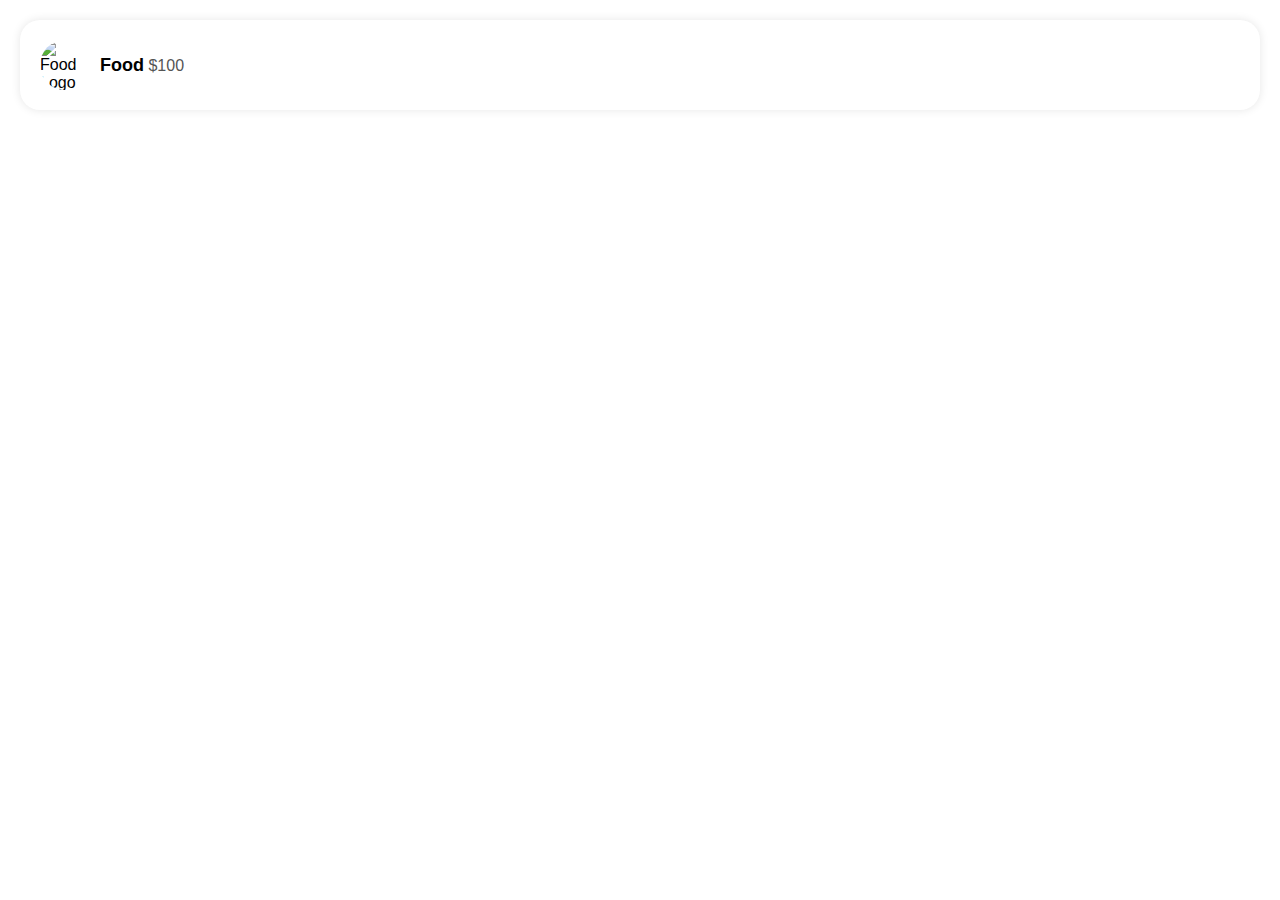
==== index.html @ 9d4b50a7 "first" ====
<!DOCTYPE html>
<html lang="en">
<head>
  <meta charset="UTF-8">
  <meta name="viewport" content="width=device-width, initial-scale=1.0">
  <title>Food Category</title>
  <link rel="stylesheet" href="styles.css">
</head>
<body>
  <div class="category">
    <div class="category-item">
      <img src="food_logo.png" alt="Food Logo">
      <div class="info">
        <span class="name">Food</span>
        <span class="expense">$100</span>
      </div>
    </div>
  </div>
</body>
</html>
---- styles.css ----
body {
    font-family: Arial, sans-serif;
    margin: 0;
    padding: 0;
  }
  
  .category {
    background-color: #fff;
    padding: 20px;
    margin: 20px;
    border-radius: 20px;
    box-shadow: 0 0 10px rgba(0, 0, 0, 0.1);
  }
  
  .category-item {
    display: flex;
    align-items: center;
  }
  
  .category-item img {
    width: 50px;
    height: 50px;
    border-radius: 50%;
    margin-right: 10px;
  }
  
  .info {
    flex-grow: 1;
  }
  
  .name {
    font-size: 18px;
    font-weight: bold;
  }
  
  .expense {
    font-size: 16px;
    color: #555;
  }
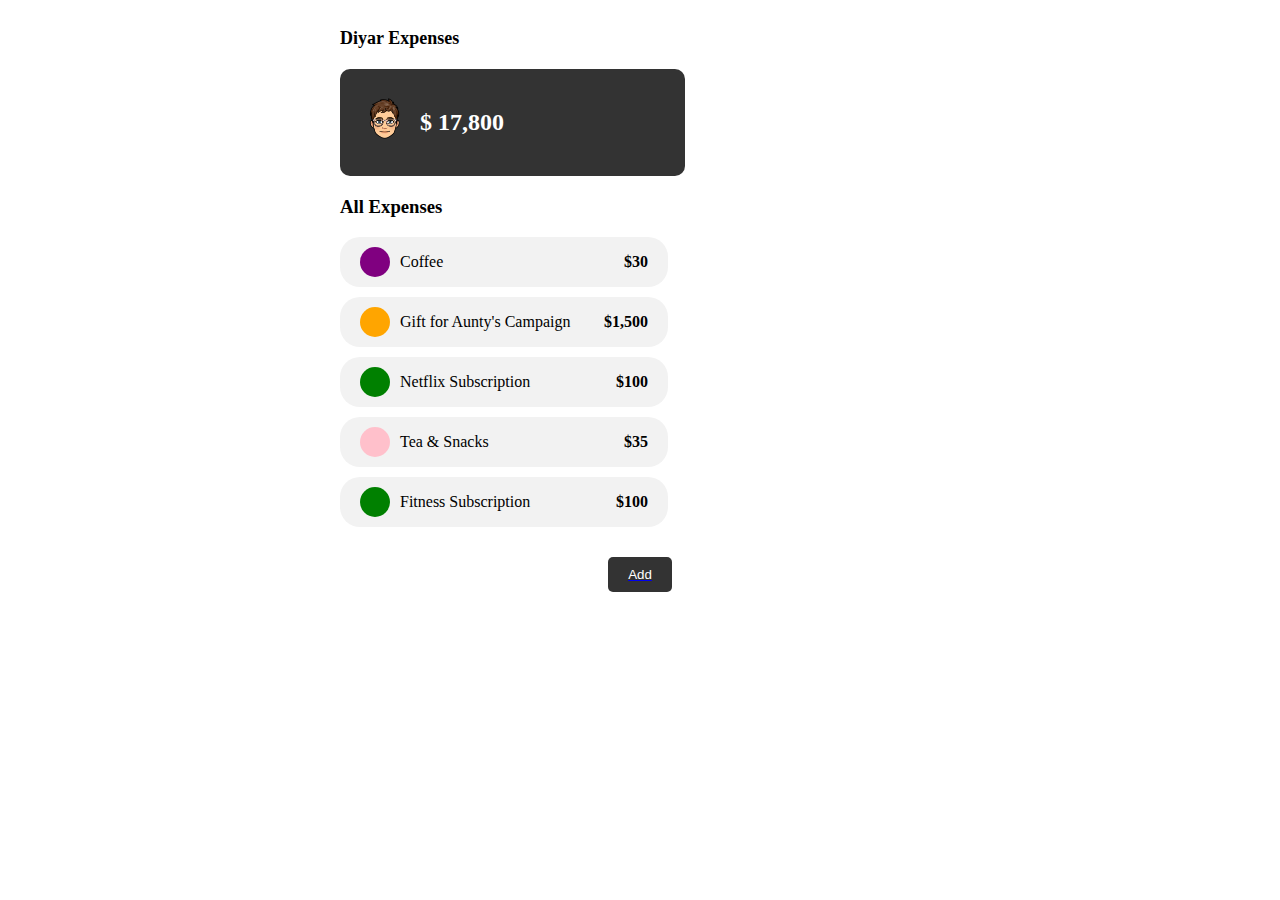
==== commit ead2fa95: "inteface" ====
--- a/index.html
+++ b/index.html
@@ -3,18 +3,69 @@
 <head>
   <meta charset="UTF-8">
   <meta name="viewport" content="width=device-width, initial-scale=1.0">
-  <title>Food Category</title>
+  <title>Dashboard</title>
   <link rel="stylesheet" href="styles.css">
 </head>
 <body>
-  <div class="category">
-    <div class="category-item">
-      <img src="food_logo.png" alt="Food Logo">
-      <div class="info">
-        <span class="name">Food</span>
-        <span class="expense">$100</span>
+  <div class="dashboard">
+    <h1 class="title">Diyar Expenses</h1>
+    
+      
+
+    
+    <div class="balance">
+        <div class="profile">
+            <a href="">
+            <img src="New folder/profile.png" alt="Profile Picture" class="profile-picture">
+        </a>
+          </div>
+        <h2>$ 17,800</h2>
+        
       </div>
+    <div class="expenses">
+      <h3>All Expenses</h3>
+      <div class="categories">
+        <div class="category">
+          <div class="category-details">
+            <span class="icon coffee"></span>
+            <span class="name">Coffee</span>
+          </div>
+          <span class="amount">$30</span>
+        </div>
+        <div class="category">
+          <div class="category-details">
+            <span class="icon gift"></span>
+            <span class="name">Gift for Aunty's Campaign</span>
+          </div>
+          <span class="amount">$1,500</span>
+        </div>
+        <div class="category">
+          <div class="category-details">
+            <span class="icon subscription"></span>
+            <span class="name">Netflix Subscription</span>
+          </div>
+          <span class="amount">$100</span>
+        </div>
+        <div class="category">
+          <div class="category-details">
+            <span class="icon snacks"></span>
+            <span class="name">Tea &amp; Snacks</span>
+          </div>
+          <span class="amount">$35</span>
+        </div>
+        <div class="category">
+          <div class="category-details">
+            <span class="icon subscription"></span>
+            <span class="name">Fitness Subscription</span>
+          </div>
+          <span class="amount">$100</span>
+        </div>
+      </div>
+      <a href="addcategory.html">
+      <button class="add-button">Add</button>
+    </a>
     </div>
   </div>
+  <script src="app.js"></script>
 </body>
-</html>
+</html>--- a/styles.css
+++ b/styles.css
@@ -1,40 +1,114 @@
-body {
-    font-family: Arial, sans-serif;
-    margin: 0;
-    padding: 0;
-  }
+.dashboard {
+  max-width: 600px;
+  margin: 0 auto;
+  padding: 20px;
+  font-family: cursive;;
+}
+
+.header {
+  display: flex;
+  justify-content: space-between;
+  align-items: center;
+}
+
+.profile-title {
+  display: flex;
+  align-items: center;
+ 
+}
+
+.profile-picture {
+  width: 50px;
+  height: 50px;
+  border-radius: 50%;
+  margin-right: 10px;
+  position: relative;
+}
+
+.balance {
+  background-color: #333;
+  color: #fff;
+  padding: 20px;
+  text-align: center;
+  border-radius: 10px;
+  display: flex;
+  align-items: center;
+  margin-right: 255px;
+}
+
+.title {
+  font-size: 18px;
+  font-weight: bold;
+  margin: 0;
+  text-align: left;
+  padding-bottom: 20px;
   
-  .category {
-    background-color: #fff;
-    padding: 20px;
-    margin: 20px;
-    border-radius: 20px;
-    box-shadow: 0 0 10px rgba(0, 0, 0, 0.1);
-  }
+}
+
+.expenses {
+  margin-top: 20px;
+  text-align: left;
+}
+
+.categories {
+  display: flex;
+  flex-wrap: wrap;
+  justify-content: space-between;
+}
+
+.category {
+  display: flex;
+  justify-content: space-between;
+  align-items: center;
+  padding: 10px 20px;
+  background-color: #f2f2f2;
+  border-radius: 20px;
+  margin-bottom: 10px;
+  width: 48%;
+}
+
+.category-details {
+  display: flex;
+  align-items: center;
+  font-family: Georgia, serif;
+}
+
+.icon {
+  width: 30px;
+  height: 30px;
+  background-color: #ccc;
+  border-radius: 50%;
+  margin-right: 10px;
+}
+
+.coffee {
+  background-color: purple;
+}
+
+.gift {
+  background-color: orange;
+}
+
+.subscription {
+  background-color: green;
+}
+
+.snacks {
+  background-color: pink;
+}
+
+.amount {
+  font-weight: bold;
+}
+
+.add-button {
+  display: block;
+  margin: 20px auto;
+  padding: 10px 20px;
+  background-color: #333;
+  color: #fff;
+  border: none;
+  border-radius: 5px;
+  cursor: pointer;
   
-  .category-item {
-    display: flex;
-    align-items: center;
-  }
-  
-  .category-item img {
-    width: 50px;
-    height: 50px;
-    border-radius: 50%;
-    margin-right: 10px;
-  }
-  
-  .info {
-    flex-grow: 1;
-  }
-  
-  .name {
-    font-size: 18px;
-    font-weight: bold;
-  }
-  
-  .expense {
-    font-size: 16px;
-    color: #555;
-  }
-  +}
